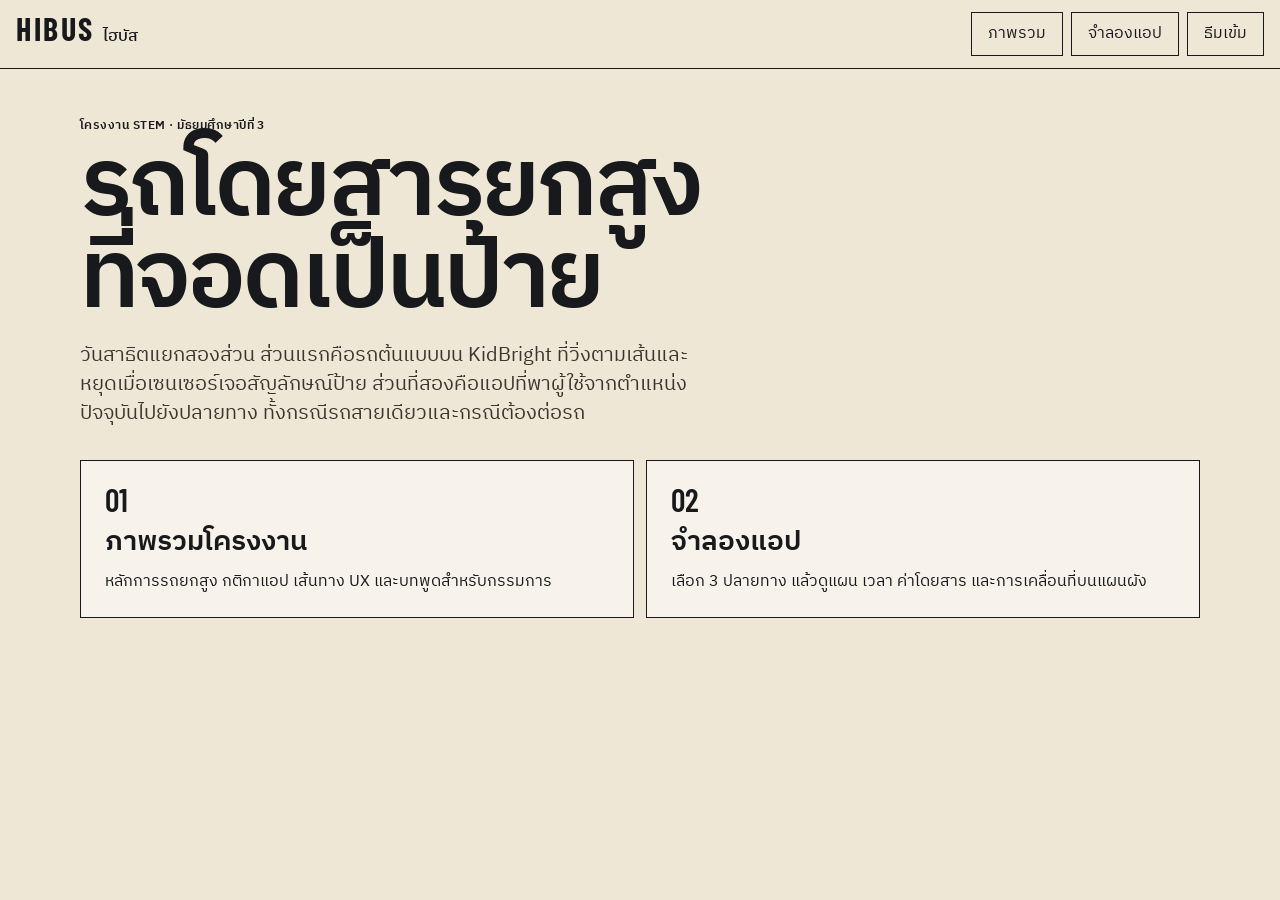
==== index.html @ 838d4ab8 "เพิ่มชุดสาธิตไฮบัสสำหรับวันนำเสนอโครงงาน อินโฟกราฟิกอธิบายรถยกสูง กติกาของแอป และบทพูดบนเวที ตัวจำลอ" ====
<!DOCTYPE html>
<html lang="th" data-theme="light">
  <head>
    <meta charset="utf-8">
    <meta name="viewport" content="width=device-width, initial-scale=1">
    <title>ไฮบัส · เอกสารวันสาธิต</title>
    <link rel="icon" href="favicon.svg" type="image/svg+xml">
    <link rel="stylesheet" href="index.css">
  </head>
  <body>
    <header class="site-header">
      <a class="brand" href="index.html" aria-current="page">
        <span class="wordmark">HIBUS</span>
        <span class="brand-th">ไฮบัส</span>
      </a>
      <nav class="site-nav">
        <a href="infographic.html">ภาพรวม</a>
        <a href="simulation.html">จำลองแอป</a>
        <button class="theme-btn" id="theme" type="button">ธีมเข้ม</button>
      </nav>
    </header>
    <main>
      <p class="kicker">โครงงาน STEM · มัธยมศึกษาปีที่ 3</p>
      <h1>รถโดยสารยกสูง<br>ที่จอดเป็นป้าย</h1>
      <p class="lede">วันสาธิตแยกสองส่วน ส่วนแรกคือรถต้นแบบบน KidBright ที่วิ่งตามเส้นและหยุดเมื่อเซนเซอร์เจอสัญลักษณ์ป้าย ส่วนที่สองคือแอปที่พาผู้ใช้จากตำแหน่งปัจจุบันไปยังปลายทาง ทั้งกรณีรถสายเดียวและกรณีต้องต่อรถ</p>
      <div class="choices">
        <a href="infographic.html">
          <span class="num">01</span>
          <strong>ภาพรวมโครงงาน</strong>
          <span>หลักการรถยกสูง กติกาแอป เส้นทาง UX และบทพูดสำหรับกรรมการ</span>
        </a>
        <a href="simulation.html">
          <span class="num">02</span>
          <strong>จำลองแอป</strong>
          <span>เลือก 3 ปลายทาง แล้วดูแผน เวลา ค่าโดยสาร และการเคลื่อนที่บนแผนผัง</span>
        </a>
      </div>
    </main>
    <script src="theme.js"></script>
  </body>
</html>
---- index.css ----
@import url("site.css");

main {
  width: min(var(--max-width-wide), calc(100% - 2rem));
  margin: 0 auto;
  padding: var(--space-7) 0 var(--space-8);
}

h1 {
  margin: 0 0 var(--space-4);
  font-size: clamp(3rem, 8vw, 6rem);
  line-height: 0.95;
  font-weight: var(--font-weight-semibold);
  letter-spacing: var(--letter-spacing-tight);
}

.lede {
  max-width: 40rem;
  margin: 0 0 var(--space-6);
  font-size: var(--font-size-md);
  color: var(--color-text-secondary);
}

.choices {
  display: grid;
  gap: var(--space-3);
}

.choices a {
  display: grid;
  gap: var(--space-2);
  min-height: 44px;
  padding: var(--space-5);
  text-decoration: none;
  border: 1px solid var(--color-border-primary);
  background: var(--color-bg-secondary);
}

.choices a:hover {
  background: var(--color-bg-inverse);
  color: var(--color-text-inverse);
}

.choices .num {
  font-size: 2rem;
}

.choices strong {
  font-size: var(--font-size-lg);
  font-weight: var(--font-weight-semibold);
}

@media (min-width: 800px) {
  .choices {
    grid-template-columns: 1fr 1fr;
  }
}
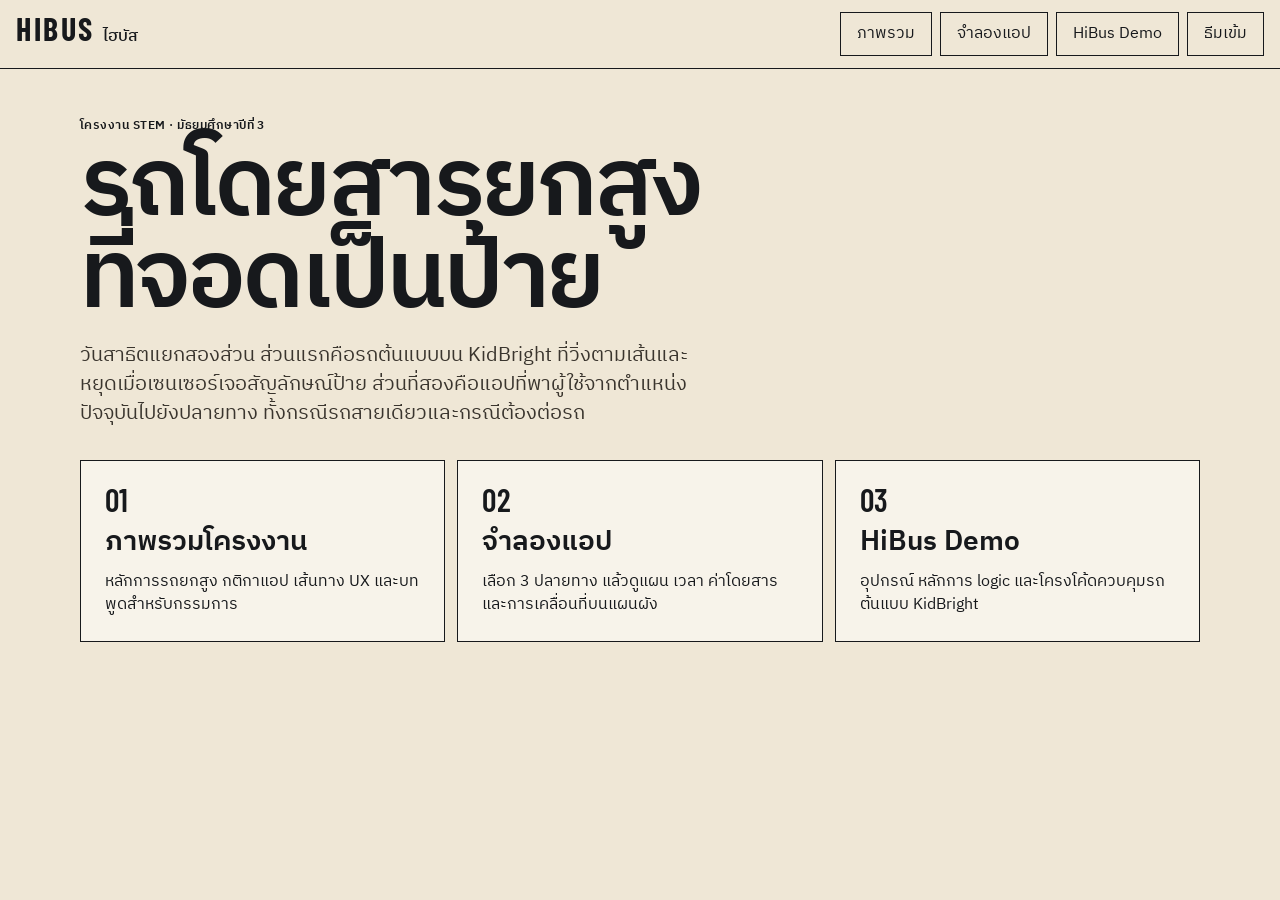
==== commit b8f65457: "เพิ่มหน้า HiBus Demo สำหรับเอกสารรถต้นแบบ KidBright Co-authored-by: yulila-fsci <yulila-fsci@users.n" ====
--- a/index.html
+++ b/index.html
@@ -16,6 +16,7 @@
       <nav class="site-nav">
         <a href="infographic.html">ภาพรวม</a>
         <a href="simulation.html">จำลองแอป</a>
+        <a href="hibus-demo.html">HiBus Demo</a>
         <button class="theme-btn" id="theme" type="button">ธีมเข้ม</button>
       </nav>
     </header>
@@ -34,6 +35,11 @@
           <strong>จำลองแอป</strong>
           <span>เลือก 3 ปลายทาง แล้วดูแผน เวลา ค่าโดยสาร และการเคลื่อนที่บนแผนผัง</span>
         </a>
+        <a href="hibus-demo.html">
+          <span class="num">03</span>
+          <strong>HiBus Demo</strong>
+          <span>อุปกรณ์ หลักการ logic และโครงโค้ดควบคุมรถต้นแบบ KidBright</span>
+        </a>
       </div>
     </main>
     <script src="theme.js"></script>
--- a/index.css
+++ b/index.css
@@ -55,3 +55,9 @@
     grid-template-columns: 1fr 1fr;
   }
 }
+
+@media (min-width: 1100px) {
+  .choices {
+    grid-template-columns: 1fr 1fr 1fr;
+  }
+}
